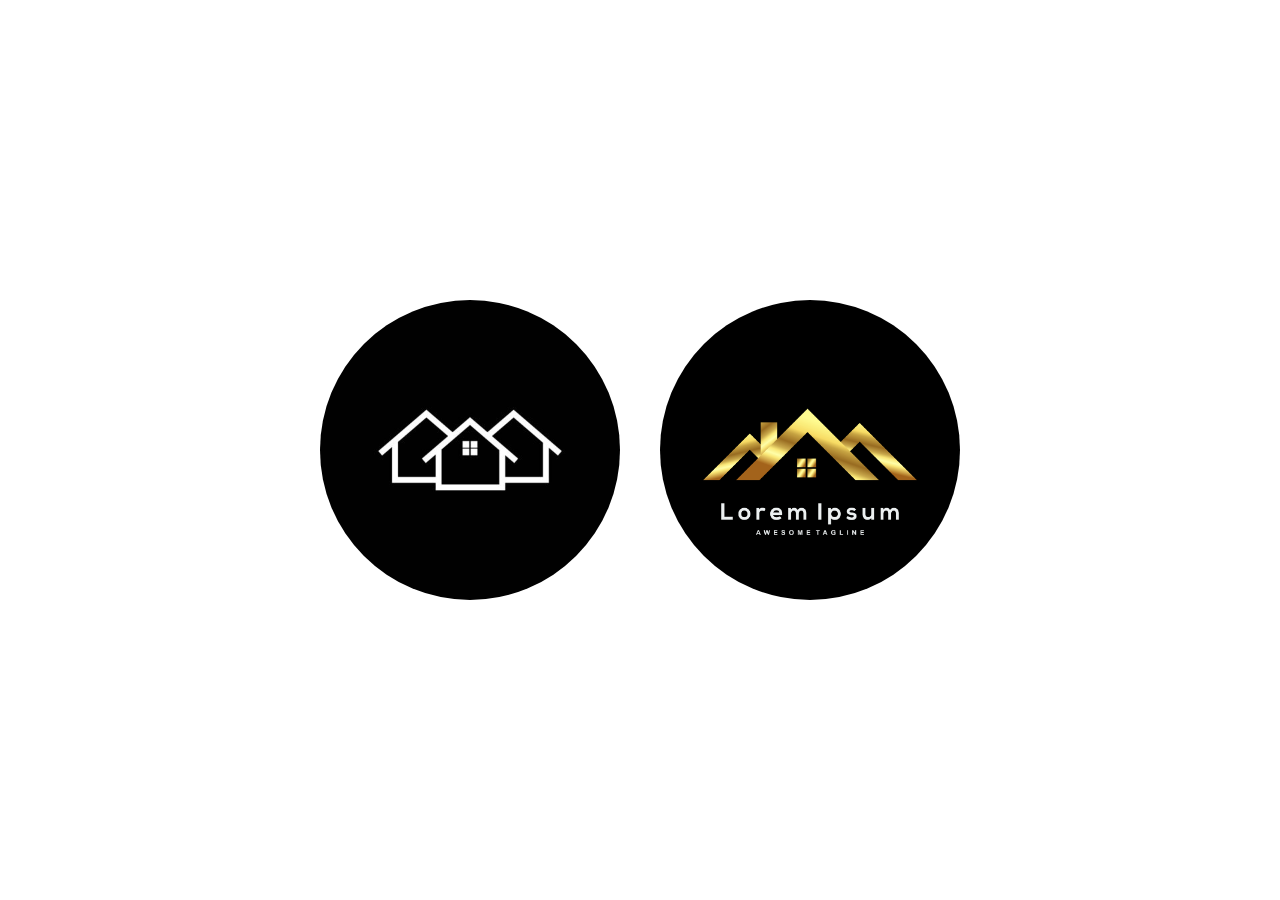
==== HTML/index.html @ ddf9ce25 "Web 2.0 Update index" ====
<!DOCTYPE html>
<html lang="es">
<head>
    <meta charset="UTF-8">
    <meta name="viewport" content="width=device-width, initial-scale=1.0">
    <link rel="stylesheet" href="../CSS/index.css">
    <title>Índice con Logos</title>
</head>
<body>
    <video autoplay muted loop id="video-fondo">
        <source src="../IMG/background.mp4" type="video/mp4">
        Tu navegador no soporta videos HTML5.
    </video>
    
    <div class="logo-container">
        <a href="../HTML/home.html" class="logo">
            <img src="../IMG/logocasa.jpg" alt="Logo 1">
            <p>Propiedades</p>
        </a>
        <a href="#" class="logo">
            <img src="../IMG/logo.jpg" alt="Logo 2">
            <p>Proximamente</p>
        </a>
    </div>
</body>
</html>
---- CSS/index.css ----
body {
    margin: 0;
    padding: 0;
}

.logo p {
    color: #ffffff; /* Cambia el color según tus preferencias */
}

.background {
    position: fixed;
    top: 0;
    left: 0;
    width: 100%;
    height: 100%;
    background-color: rgb(0, 0, 0);
    background-size: cover;
    animation: backgroundAnimation 2s forwards; /* Cambia "infinite" a "forwards" */
}

.logo-container {
    display: flex;
    justify-content: center;
    align-items: center;
    height: 100vh;
}

.logo {
    display: inline-block;
    margin: 0 20px;
    border-radius: 50%;
    overflow: hidden;
    width: 300px;
    height: 300px;
    transition: transform 0.3s ease-in-out;
}

.logo img {
    width: 100%;
    height: 100%;
    object-fit: cover;
}

.logo:hover {
    transform: scale(1.2);
}

@keyframes backgroundAnimation {
    0% {
        transform: translateX(0);
    }
    100% {
        transform: translateX(-100%);
    }
}

/* Estilos para dispositivos móviles (menos de 768px) */
@media (max-width: 768px) {
    .logo-container {
        flex-direction: column; /* Cambia la dirección de flex a columna */
        align-items: center; /* Centra los logos verticalmente */
    }

    .logo {
        margin: 20px 0; /* Espaciado vertical entre los logos */
        transition: transform 0.3s ease-in-out;
        transform: none; /* Elimina cualquier transformación en dispositivos móviles */
    }
}

#video-fondo {
    position: fixed;
    top: 0;
    left: 0;
    min-width: 100%;
    min-height: 100%;
    z-index: -1; /* Coloca el video detrás de otros elementos */
}
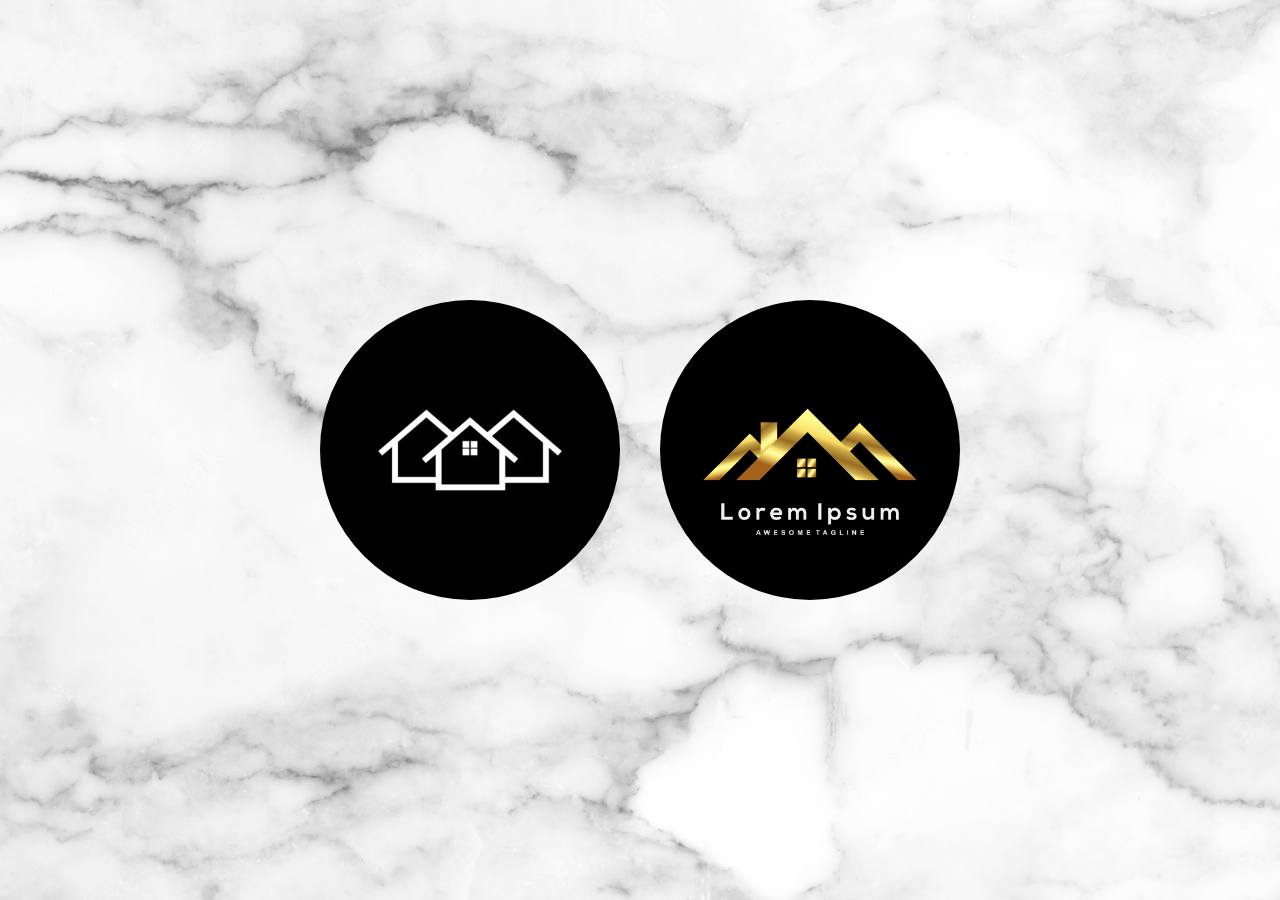
==== commit fa3cfbf6: "update test" ====
--- a/HTML/index.html
+++ b/HTML/index.html
@@ -11,7 +11,6 @@
         <source src="../IMG/background.mp4" type="video/mp4">
         Tu navegador no soporta videos HTML5.
     </video>
-    
     <div class="logo-container">
         <a href="../HTML/home.html" class="logo">
             <img src="../IMG/logocasa.jpg" alt="Logo 1">
--- a/CSS/index.css
+++ b/CSS/index.css
@@ -1,11 +1,18 @@
 body {
     margin: 0;
     padding: 0;
+    background-image: url('../IMG/marmol.jpg');
+    background-size: cover;
+    background-repeat: no-repeat;
+    background-attachment: fixed;
+    background-position: center;
+    background-color: #ffffff; /* Un color de respaldo por si la imagen no se carga */
 }
 
 .logo p {
     color: #ffffff; /* Cambia el color según tus preferencias */
 }
+
 
 .background {
     position: fixed;
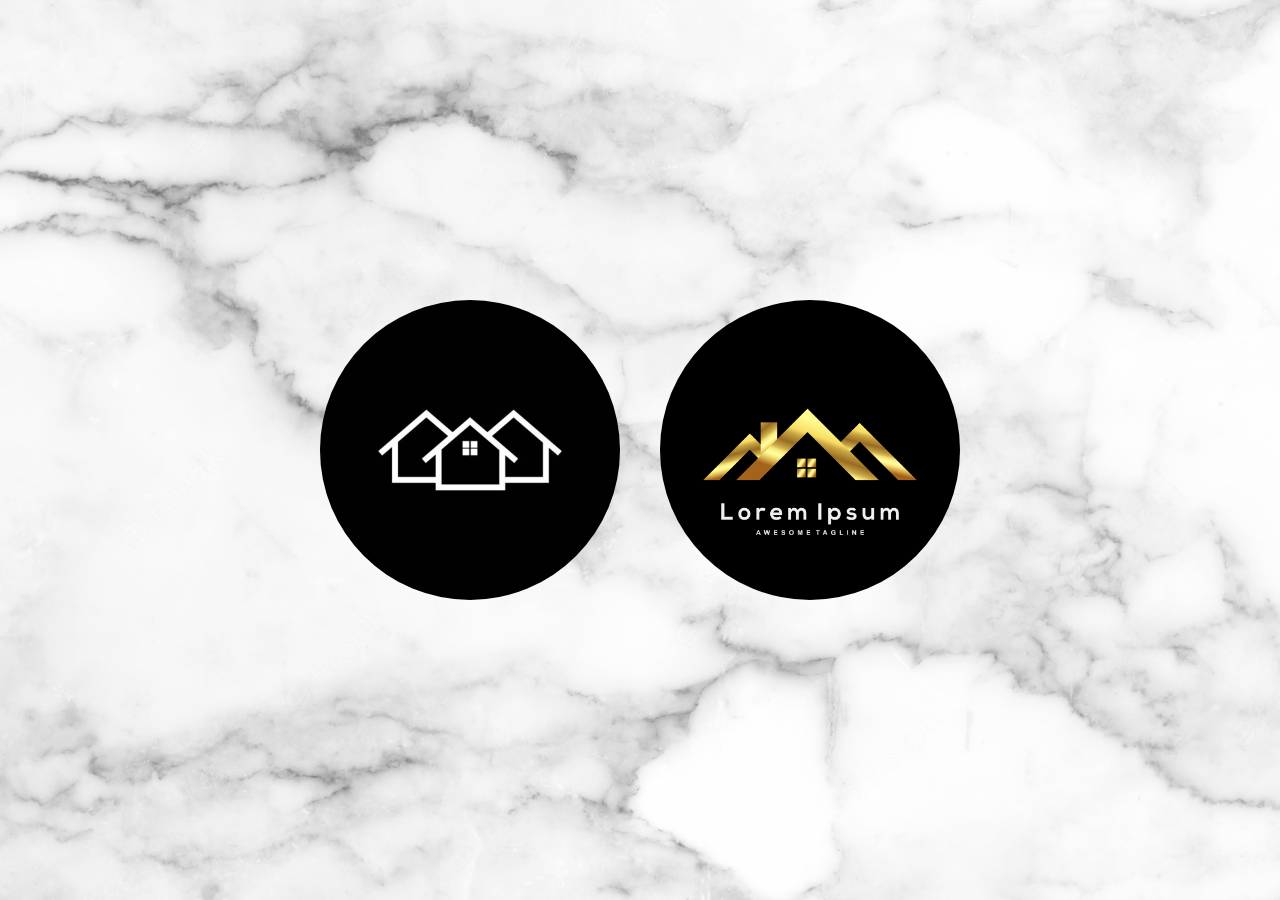
==== commit 9731c5e3: "correccion" ====
--- a/HTML/index.html
+++ b/HTML/index.html
@@ -7,10 +7,7 @@
     <title>Índice con Logos</title>
 </head>
 <body>
-    <video autoplay muted loop id="video-fondo">
-        <source src="../IMG/background.mp4" type="video/mp4">
-        Tu navegador no soporta videos HTML5.
-    </video>
+    <div class="background"></div>
     <div class="logo-container">
         <a href="../HTML/home.html" class="logo">
             <img src="../IMG/logocasa.jpg" alt="Logo 1">
--- a/CSS/index.css
+++ b/CSS/index.css
@@ -74,12 +74,3 @@
         transform: none; /* Elimina cualquier transformación en dispositivos móviles */
     }
 }
-
-#video-fondo {
-    position: fixed;
-    top: 0;
-    left: 0;
-    min-width: 100%;
-    min-height: 100%;
-    z-index: -1; /* Coloca el video detrás de otros elementos */
-}
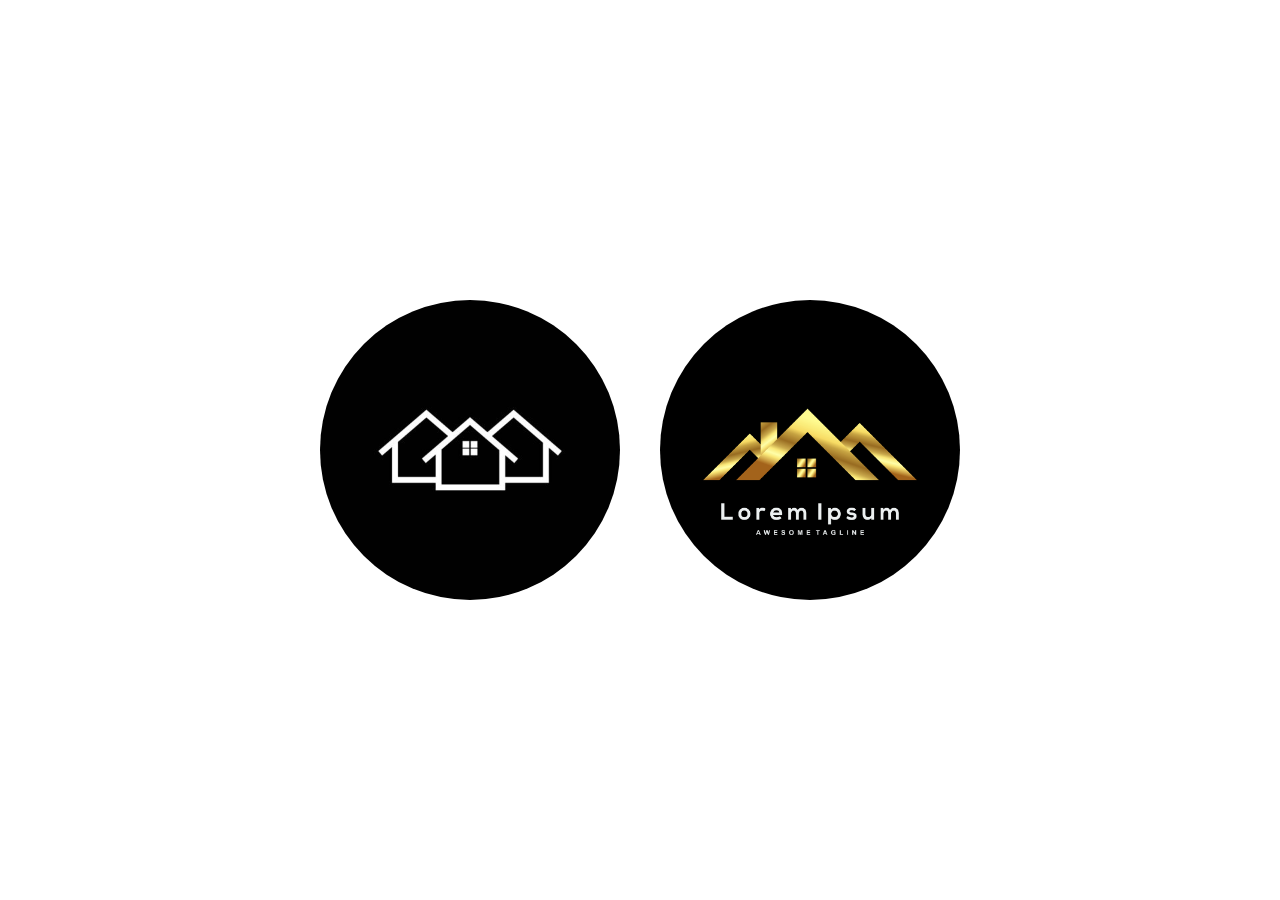
==== commit 94969147: "listo" ====
--- a/HTML/index.html
+++ b/HTML/index.html
@@ -7,7 +7,11 @@
     <title>Índice con Logos</title>
 </head>
 <body>
-    <div class="background"></div>
+    <video autoplay muted loop id="video-fondo">
+        <source src="../IMG/background.mp4" type="video/mp4">
+        Tu navegador no soporta videos HTML5.
+    </video>
+    
     <div class="logo-container">
         <a href="../HTML/home.html" class="logo">
             <img src="../IMG/logocasa.jpg" alt="Logo 1">
--- a/CSS/index.css
+++ b/CSS/index.css
@@ -1,18 +1,11 @@
 body {
     margin: 0;
     padding: 0;
-    background-image: url('../IMG/marmol.jpg');
-    background-size: cover;
-    background-repeat: no-repeat;
-    background-attachment: fixed;
-    background-position: center;
-    background-color: #ffffff; /* Un color de respaldo por si la imagen no se carga */
 }
 
 .logo p {
     color: #ffffff; /* Cambia el color según tus preferencias */
 }
-
 
 .background {
     position: fixed;
@@ -74,3 +67,12 @@
         transform: none; /* Elimina cualquier transformación en dispositivos móviles */
     }
 }
+
+#video-fondo {
+    position: fixed;
+    top: 0;
+    left: 0;
+    min-width: 100%;
+    min-height: 100%;
+    z-index: -1; /* Coloca el video detrás de otros elementos */
+}
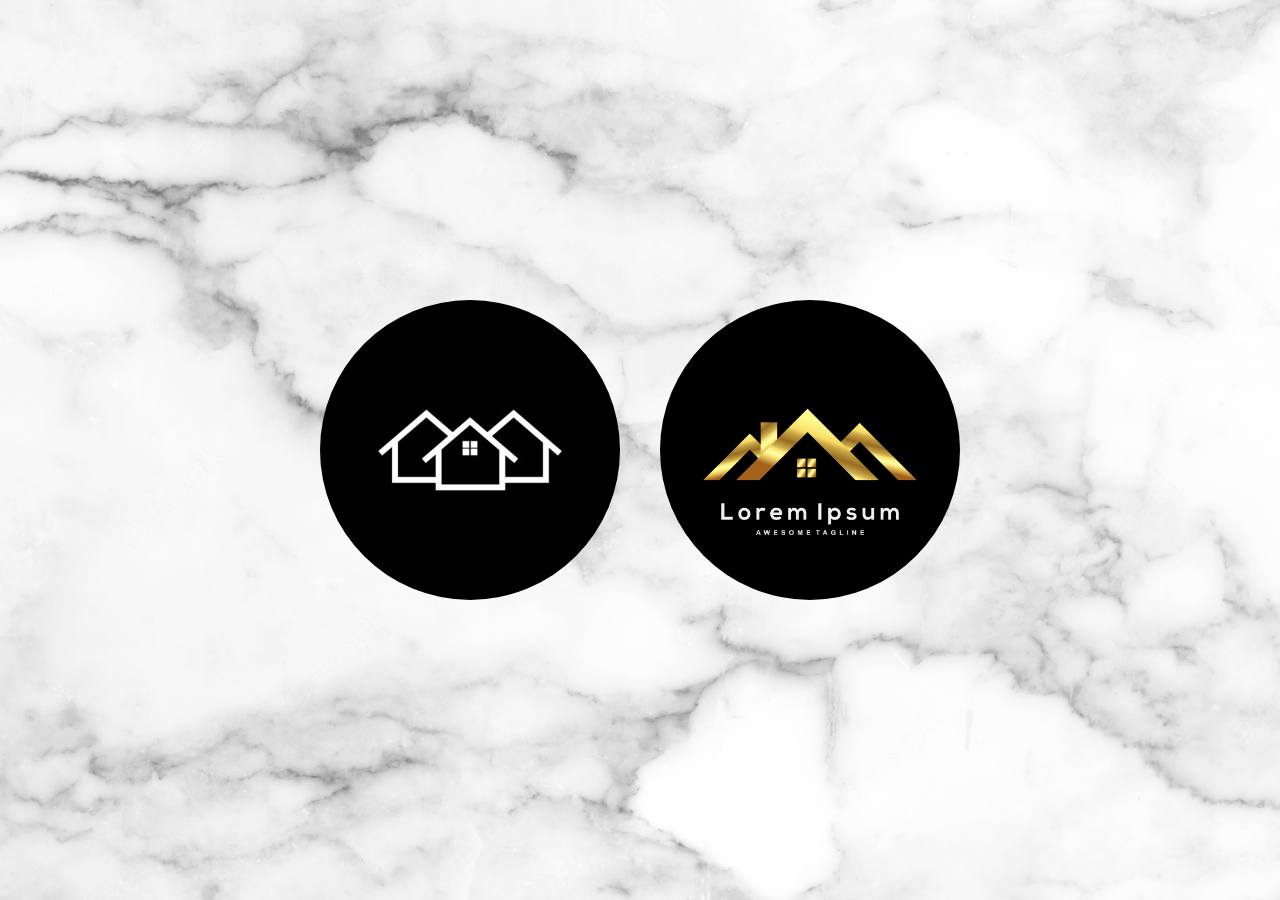
==== commit edde1d55: "update" ====
--- a/HTML/index.html
+++ b/HTML/index.html
@@ -7,7 +7,7 @@
     <title>Índice con Logos</title>
 </head>
 <body>
-    <video autoplay muted loop id="video-fondo">
+    <video loop id="video-fondo" autoplay muted>
         <source src="../IMG/background.mp4" type="video/mp4">
         Tu navegador no soporta videos HTML5.
     </video>
@@ -15,11 +15,9 @@
     <div class="logo-container">
         <a href="../HTML/home.html" class="logo">
             <img src="../IMG/logocasa.jpg" alt="Logo 1">
-            <p>Propiedades</p>
         </a>
         <a href="#" class="logo">
             <img src="../IMG/logo.jpg" alt="Logo 2">
-            <p>Proximamente</p>
         </a>
     </div>
 </body>
--- a/CSS/index.css
+++ b/CSS/index.css
@@ -1,6 +1,12 @@
 body {
     margin: 0;
     padding: 0;
+    background-image: url('../IMG/marmol.jpg');
+    background-size: cover;
+    background-repeat: no-repeat;
+    background-attachment: fixed;
+    background-position: center;
+    background-color: #ffffff; /* Un color de respaldo por si la imagen no se carga */
 }
 
 .logo p {
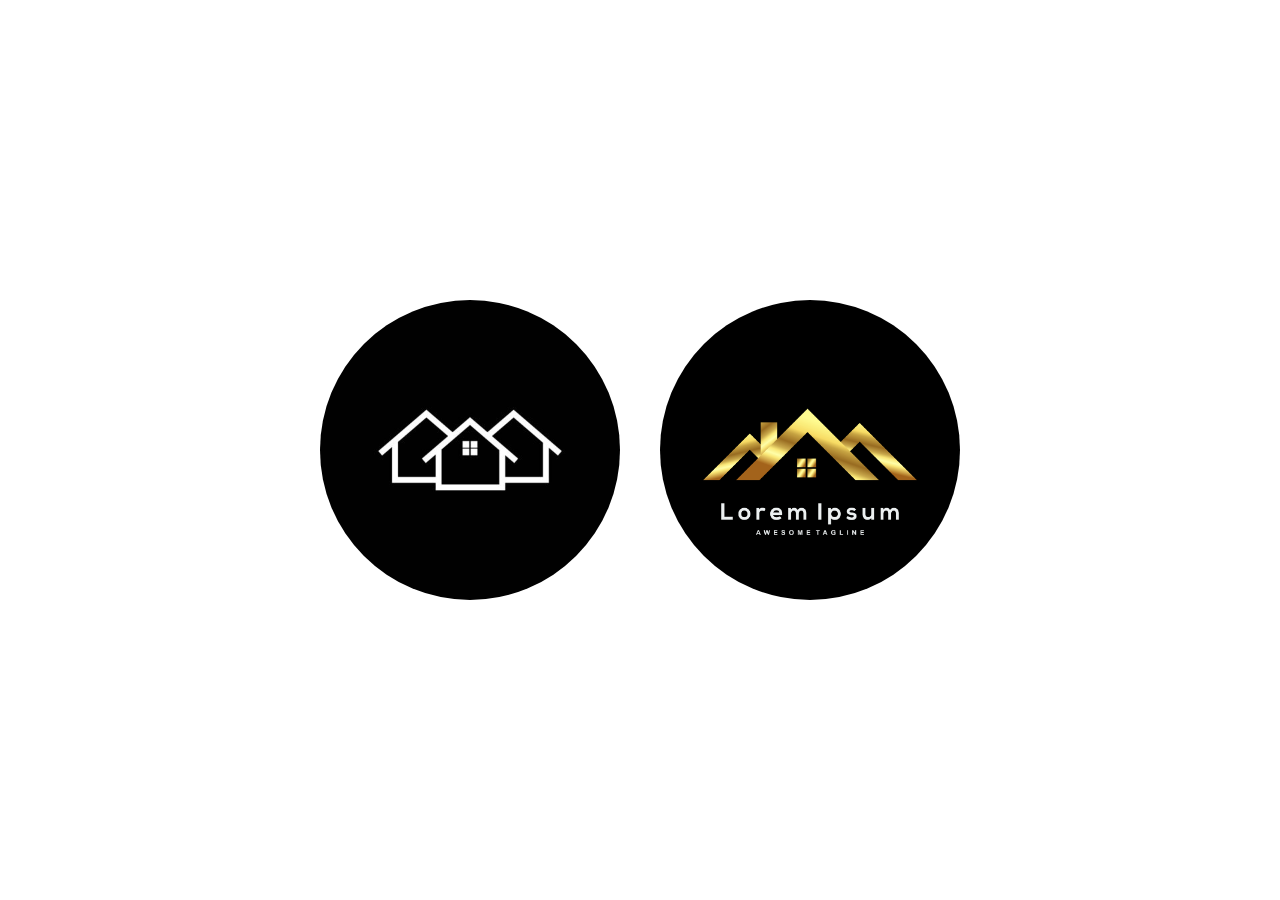
==== commit 6de7b166: "update" ====
--- a/HTML/index.html
+++ b/HTML/index.html
@@ -7,7 +7,7 @@
     <title>Índice con Logos</title>
 </head>
 <body>
-    <video loop id="video-fondo" autoplay muted>
+    <video autoplay muted loop id="video-fondo">
         <source src="../IMG/background.mp4" type="video/mp4">
         Tu navegador no soporta videos HTML5.
     </video>
@@ -15,9 +15,11 @@
     <div class="logo-container">
         <a href="../HTML/home.html" class="logo">
             <img src="../IMG/logocasa.jpg" alt="Logo 1">
+            <p>Propiedades</p>
         </a>
         <a href="#" class="logo">
             <img src="../IMG/logo.jpg" alt="Logo 2">
+            <p>Proximamente</p>
         </a>
     </div>
 </body>
--- a/CSS/index.css
+++ b/CSS/index.css
@@ -1,12 +1,6 @@
 body {
     margin: 0;
     padding: 0;
-    background-image: url('../IMG/marmol.jpg');
-    background-size: cover;
-    background-repeat: no-repeat;
-    background-attachment: fixed;
-    background-position: center;
-    background-color: #ffffff; /* Un color de respaldo por si la imagen no se carga */
 }
 
 .logo p {
@@ -80,5 +74,7 @@
     left: 0;
     min-width: 100%;
     min-height: 100%;
-    z-index: -1; /* Coloca el video detrás de otros elementos */
+    z-index: -1;
+    filter: blur(5px);
 }
+
